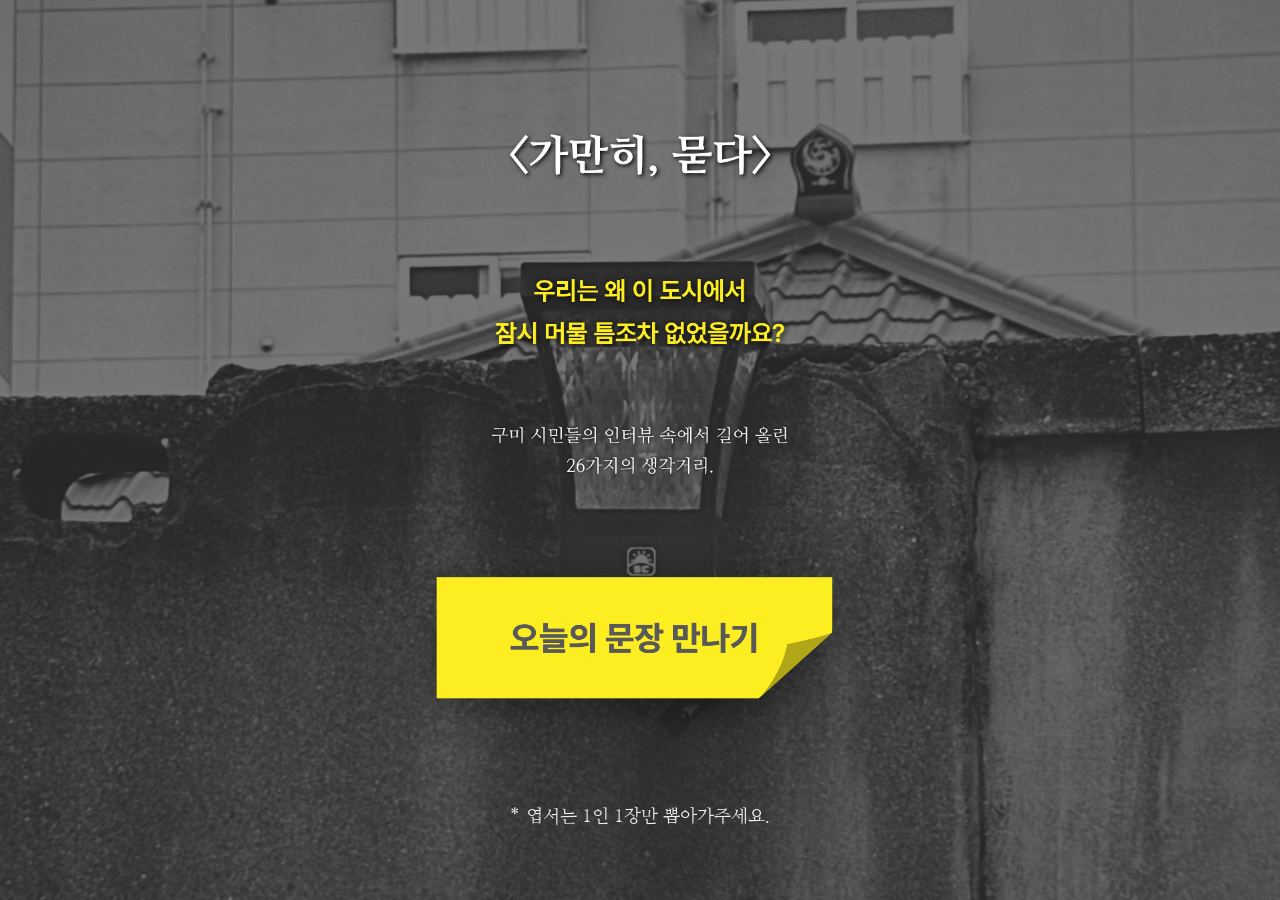
==== print.html @ e120b294 "Isolate printing into a minimal dedicated print.html page Print preview was showing blank on both iO" ====
<!DOCTYPE html>
<html lang="ko">
<head>
<meta charset="UTF-8">
<meta name="viewport" content="width=device-width, initial-scale=1.0">
<title>인쇄</title>
<style>
  /* 인쇄 시 이미지가 용지를 채우는 방식.
     기본값: cover (여백 없이 꽉 채움, 이미지 일부가 잘릴 수 있음)
     실제 인쇄 테스트 후 이미지가 과하게 잘린다면 아래 값을 contain으로 바꾸세요. */
  :root {
    --print-object-fit: cover; /* cover | contain */
  }

  @page {
    size: 4in 6in;
    margin: 0;
  }

  * {
    box-sizing: border-box;
  }

  html, body {
    margin: 0;
    padding: 0;
    width: 100%;
    height: 100%;
    background: #000;
  }

  #print-image {
    display: block;
    width: 100%;
    height: 100%;
    object-fit: var(--print-object-fit);
  }

  @media print {
    html, body {
      width: 4in;
      height: 6in;
    }

    #print-image {
      width: 4in;
      height: 6in;
    }
  }
</style>
</head>
<body>
  <img id="print-image" alt="">
  <script>
    (function () {
      "use strict";

      var params = new URLSearchParams(location.search);
      var src = params.get("src");
      var img = document.getElementById("print-image");

      if (!src) {
        location.href = "index.html";
        return;
      }

      var didGoBack = false;
      function goBack() {
        if (didGoBack) return;
        didGoBack = true;
        location.href = "index.html";
      }

      function doPrint() {
        img.removeEventListener("load", doPrint);
        window.addEventListener("afterprint", goBack);
        setTimeout(goBack, 15000);
        window.print();
      }

      img.addEventListener("load", doPrint);
      img.src = src;

      // 이미지가 이미 캐시되어 있어 즉시 로드가 끝난 경우를 대비한 보완 처리.
      if (img.complete && img.naturalWidth > 0) {
        doPrint();
      }
    })();
  </script>
</body>
</html>
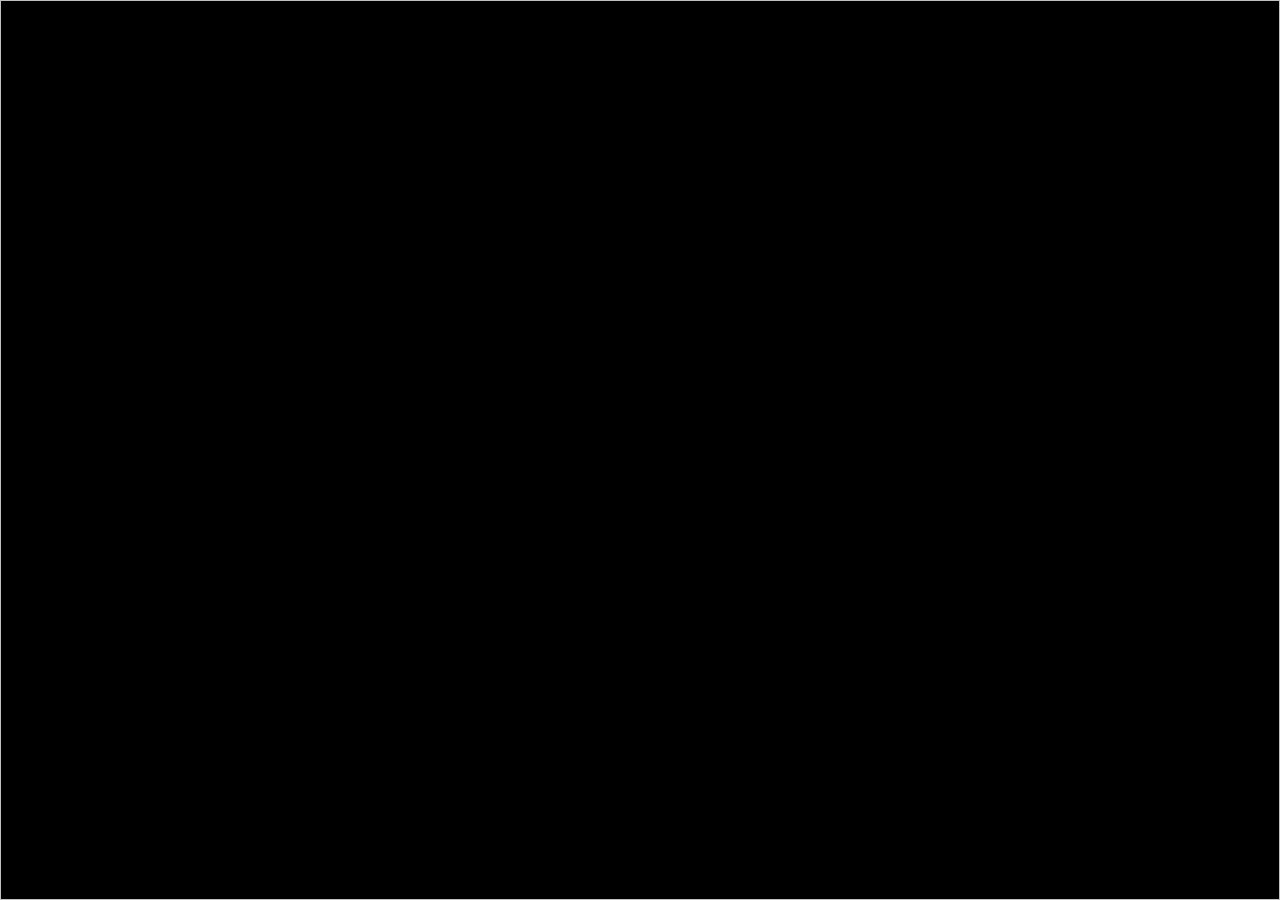
==== commit ef823d2c: "Print inside a hidden iframe instead of navigating away, to keep fullscreen Navigating to print.html" ====
--- a/print.html
+++ b/print.html
@@ -52,40 +52,14 @@
 <body>
   <img id="print-image" alt="">
   <script>
-    (function () {
-      "use strict";
-
-      var params = new URLSearchParams(location.search);
-      var src = params.get("src");
-      var img = document.getElementById("print-image");
-
-      if (!src) {
-        location.href = "index.html";
-        return;
-      }
-
-      var didGoBack = false;
-      function goBack() {
-        if (didGoBack) return;
-        didGoBack = true;
-        location.href = "index.html";
-      }
-
-      function doPrint() {
-        img.removeEventListener("load", doPrint);
-        window.addEventListener("afterprint", goBack);
-        setTimeout(goBack, 15000);
-        window.print();
-      }
-
-      img.addEventListener("load", doPrint);
-      img.src = src;
-
-      // 이미지가 이미 캐시되어 있어 즉시 로드가 끝난 경우를 대비한 보완 처리.
-      if (img.complete && img.naturalWidth > 0) {
-        doPrint();
-      }
-    })();
+    // 이 문서는 부모 페이지(index.html)의 숨겨진 iframe 안에서 로드된다.
+    // 부모는 이 iframe의 onload(=이미지까지 완전히 로드된 시점)를 기다렸다가
+    // printFrame.contentWindow.print()를 직접 호출하므로, 여기서는 쿼리스트링의
+    // src로 이미지를 표시하는 역할만 하면 된다.
+    var src = new URLSearchParams(location.search).get("src");
+    if (src) {
+      document.getElementById("print-image").src = src;
+    }
   </script>
 </body>
 </html>
